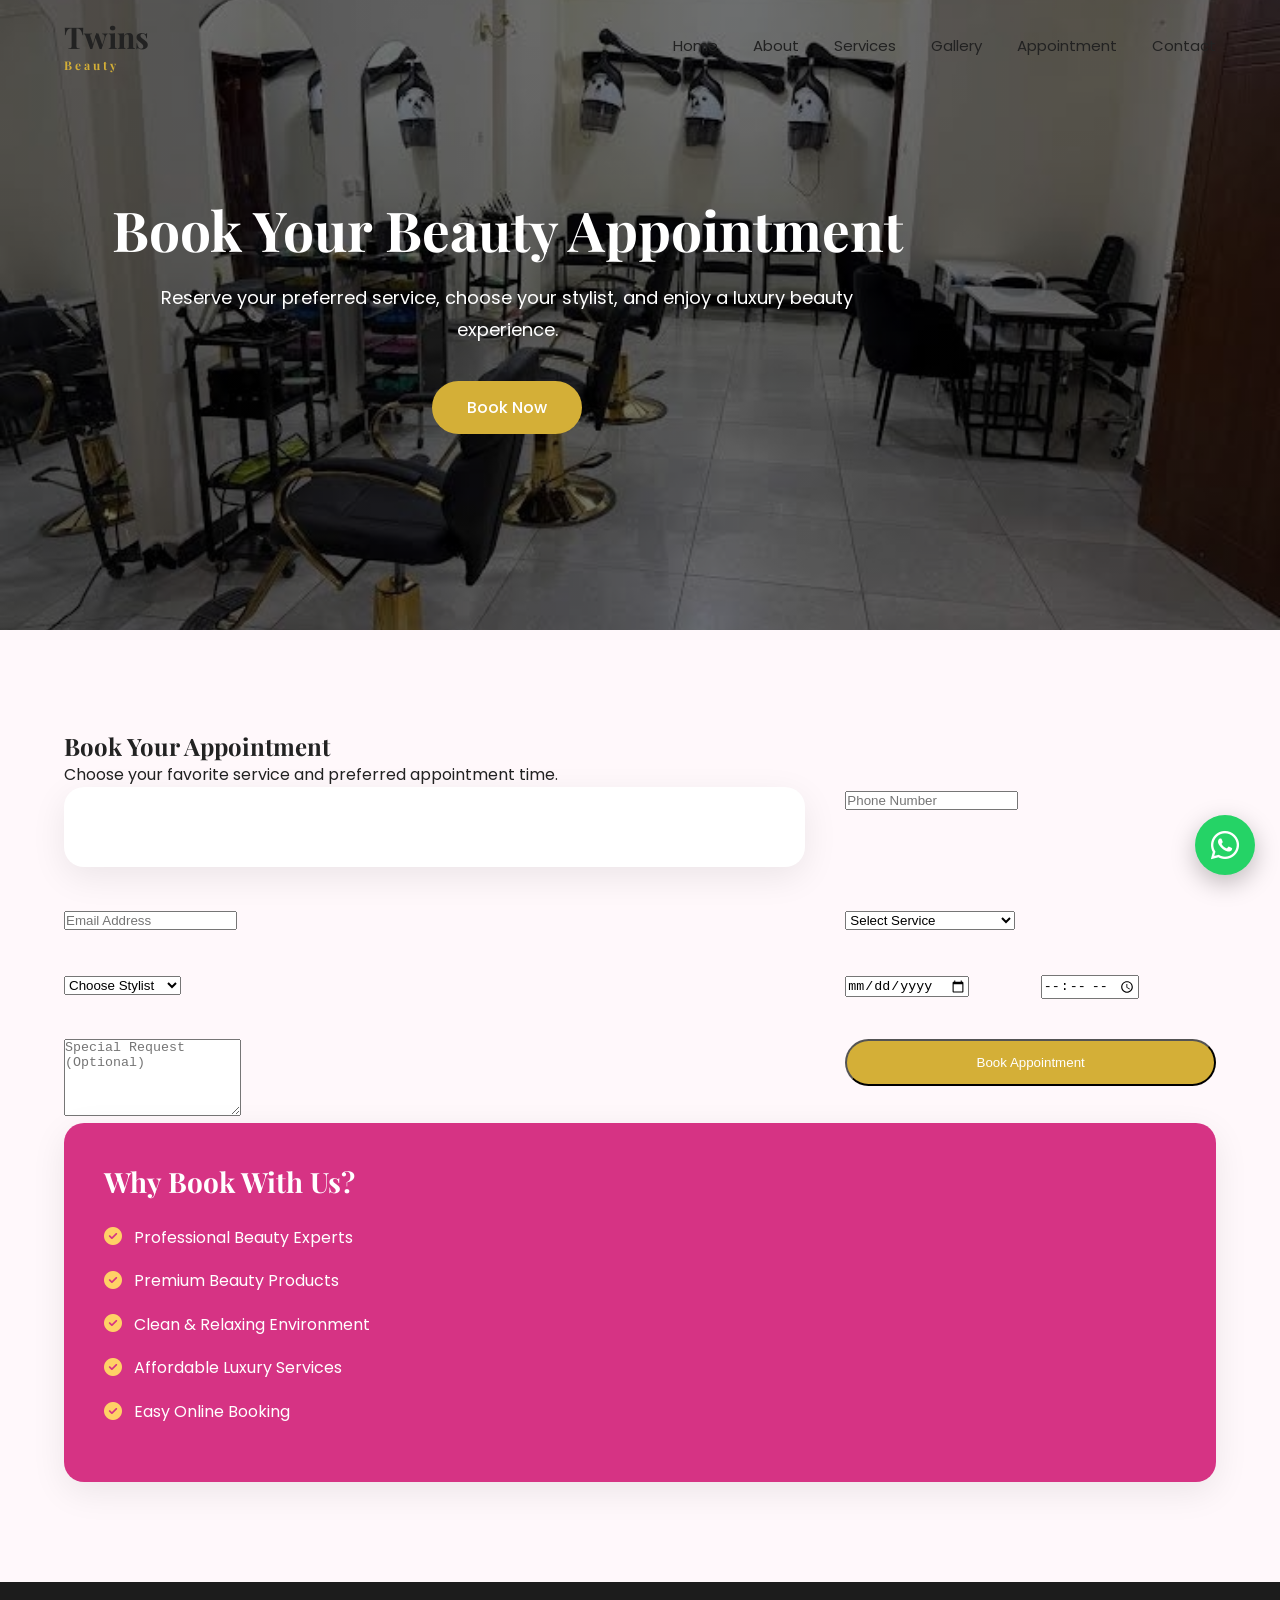
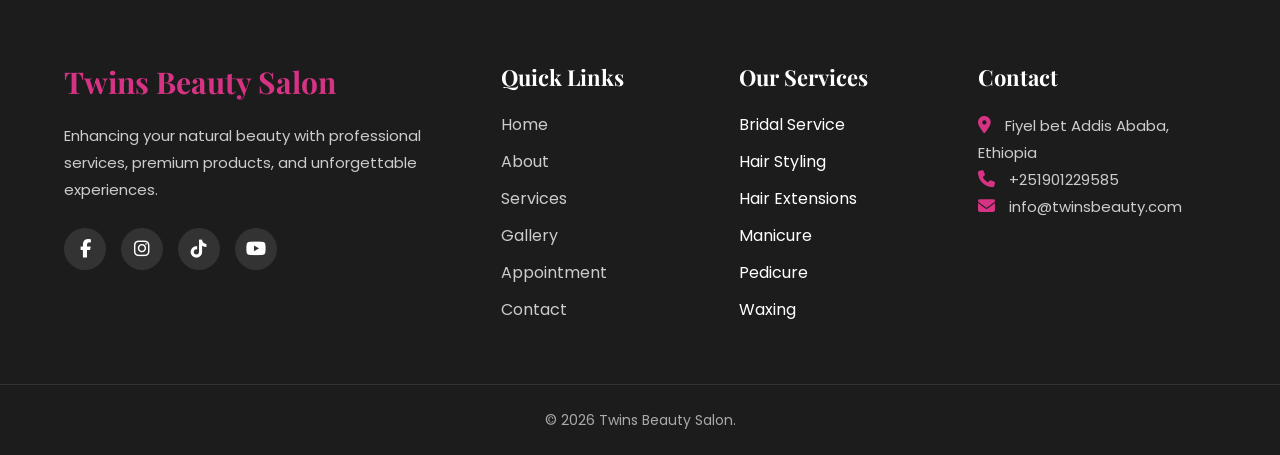
==== appointment.html @ 47b4827d "Add files via upload" ====
<!DOCTYPE html>
<html lang="en">

<head>

<meta charset="UTF-8">

<meta name="viewport"
content="width=device-width, initial-scale=1.0">

<title>Book Appointment | Twins Beauty Salon</title>
<!-- SEO META TAGS -->

<meta name="description"
content="Twins Beauty Salon offers professional beauty services including bridal makeup, hair styling, manicure, pedicure, waxing and more in Ethiopia.">


<meta name="keywords"
content="Beauty Salon, Hair Styling, Bridal Service, Manicure, Pedicure, Waxing, Ethiopia">


<meta name="author"
content="Twins Beauty Salon">


<meta name="robots"
content="index, follow">
<link rel="stylesheet" href="style.css">
<link rel="stylesheet" href="appointment.css">

<link rel="preconnect"
href="https://fonts.googleapis.com">

<link rel="preconnect"
href="https://fonts.gstatic.com"
crossorigin>

<link href="https://fonts.googleapis.com/css2?family=Poppins:wght@300;400;500;600;700&family=Playfair+Display:wght@600;700&display=swap"
rel="stylesheet">

<link rel="stylesheet"
href="https://cdnjs.cloudflare.com/ajax/libs/font-awesome/6.7.2/css/all.min.css">

</head>

<body>


<!-- ===========================
        HEADER
=========================== -->


<header>

<div class="container nav-container">

<div class="logo">
<a href="index.html">
Twins
<span>Beauty</span>
</a>
</div>

<nav>

<ul class="nav-links">

<li><a href="index.html">Home</a></li>
<li><a href="about.html">About</a></li>
<li><a href="services.html">Services</a></li>
<li><a href="gallery.html">Gallery</a></li>
<li><a href="appointment.html" class="active">Appointment</a></li>
<li><a href="contact.html">Contact</a></li>

</ul>

</nav>

<div class="menu-btn">
<i class="fa-solid fa-bars"></i>
</div>

</div>

</header>


<!-- ===========================
        HERO
=========================== -->

<section class="appointment-hero">

<div class="container">

<div class="hero-content reveal">

<h1>

Book Your Beauty Appointment

</h1>

<p>

Reserve your preferred service,
choose your stylist,
and enjoy a luxury beauty experience.

</p>

<a href="#booking"

class="btn">

Book Now

</a>

</div>

</div>

</section>
  <!-- ===========================
        BOOKING SECTION
=========================== -->

<section class="booking-section" id="booking">

<div class="container">

<div class="section-title reveal">

<h2>Book Your Appointment</h2>

<p>
Choose your favorite service and preferred appointment time.
</p>

</div>


<div class="booking-container">


<!-- Booking Form -->

<div class="booking-form reveal">
<form
action="https://formsubmit.co/efiyeeyu574@gmail.com"
method="POST"
class="appointment-form">

<input type="hidden" name="_captcha" value="false">

<input type="hidden" name="_subject"
value="New Appointment - Twins Beauty Salon">

<input type="hidden" name="_next"
value="https://mame469.github.io/twins-beauty-salon/thankyou.html">

<input type="hidden" name="_template" value="table">



</div>


<div class="form-group">

<input
type="tel"
name="phone"
placeholder="Phone Number"
required>

</div>


<div class="form-group">

<input
type="email"
name="email"
placeholder="Email Address">

</div>


<div class="form-group">

<select
name="service"
required>

<option value="">
Select Service
</option>

<option>
Bridal Service
</option>

<option>
Eyebrow Beautification
</option>

<option>
Eyebrow Shaping
</option>

<option>
Hair Extensions
</option>

<option>
Hair Styling
</option>

<option>
Hair Threading
</option>

<option>
Manicure
</option>

<option>
Pedicure
</option>

<option>
Shampoo & Conditioning
</option>

<option>
Waxing
</option>

</select>

</div>


<div class="form-group">

<select
name="stylist"
required>

<option value="">
Choose Stylist
</option>

<option>
Senior Stylist
</option>

<option>
Beauty Expert
</option>

<option>
Bridal Specialist
</option>

<option>
Hair Specialist
</option>

</select>

</div>


<div class="form-row">

<div class="form-group">

<input
type="date"
name="date"
required>

</div>


<div class="form-group">

<input
type="time"
name="time"
required>
</div>

</div>


<div class="form-group">

<textarea
name="message"
rows="5"
placeholder="Special Request (Optional)">
</textarea>

</div>


<button
type="submit"
class="btn">

Book Appointment

</button>

</form>

</div>



<!-- Booking Info -->

<div class="booking-info reveal">

<h3>

Why Book With Us?

</h3>

<ul>

<li>
<i class="fa-solid fa-circle-check"></i>
Professional Beauty Experts
</li>

<li>
<i class="fa-solid fa-circle-check"></i>
Premium Beauty Products
</li>

<li>
<i class="fa-solid fa-circle-check"></i>
Clean & Relaxing Environment
</li>

<li>
<i class="fa-solid fa-circle-check"></i>
Affordable Luxury Services
</li>

<li>
<i class="fa-solid fa-circle-check"></i>
Easy Online Booking
</li>

</ul>

</div>

</div>

</div>

</section>
 <!-- ===========================
        FOOTER
=========================== -->

<footer class="footer">


<div class="container">


<div class="footer-container">



<!-- About -->

<div class="footer-box">

<h2>
Twins Beauty Salon
</h2>

<p>

Enhancing your natural beauty with
professional services, premium products,
and unforgettable experiences.

</p>


<div class="footer-social">


<a href="#">
<i class="fa-brands fa-facebook-f"></i>
</a>


<a href="#">
<i class="fa-brands fa-instagram"></i>
</a>


<a href="#">
<i class="fa-brands fa-tiktok"></i>
</a>


<a href="#">
<i class="fa-brands fa-youtube"></i>
</a>


</div>


</div>





<!-- Quick Links -->

<div class="footer-box">

<h3>
Quick Links
</h3>


<ul>

<li>
<a href="index.html">
Home
</a>
</li>


<li>
<a href="about.html">
About
</a>
</li>


<li>
<a href="services.html">
Services
</a>
</li>


<li>
<a href="gallery.html">
Gallery
</a>
</li>


<li>
<a href="appointment.html">
Appointment
</a>
</li>


<li>
<a href="contact.html">
Contact
</a>
</li>


</ul>

</div>






<!-- Services -->

<div class="footer-box">

<h3>
Our Services
</h3>


<ul>

<li>Bridal Service</li>

<li>Hair Styling</li>

<li>Hair Extensions</li>

<li>Manicure</li>

<li>Pedicure</li>

<li>Waxing</li>


</ul>


</div>






<!-- Contact -->

<div class="footer-box">


<h3>
Contact
</h3>


<p>
<i class="fa-solid fa-location-dot"></i>
Fiyel bet Addis Ababa, Ethiopia
</p>


<p>
<i class="fa-solid fa-phone"></i>
+251901229585
</p>


<p>
<i class="fa-solid fa-envelope"></i>
info@twinsbeauty.com
</p>



</div>


</div>


</div>



<div class="footer-bottom">


<p>

© 2026 Twins Beauty Salon.

</p>


</div>


</footer>
<!-- WHATSAPP -->
<a href="https://wa.me/251901229585?text=Hello%20Twins%20Beauty%20Salon,%20I%20would%20like%20to%20book%20an%20appointment." class="whatsapp" target="_blank">

<i class="fa-brands fa-whatsapp"></i>

</a>
<script src="script.js"></script>

</body>

</html>
---- style.css ----
/* ===========================
   TRANSFORMATION BUTTON
=========================== */

.transformation-btn{

text-align:center;

margin-top:50px;

}

.transformation-btn .btn{

display:inline-block;

padding:15px 35px;

background:#d63384;

color:#fff;

text-decoration:none;

border-radius:50px;

font-weight:600;

transition:.3s;

}

.transformation-btn .btn:hover{

background:#b0256d;

transform:translateY(-5px);

}
/* ===========================
   TWINS BEAUTY SALON
   STYLE CSS PART 1
=========================== */


/* ===========================
      GOOGLE FONT
=========================== */

@import url('https://fonts.googleapis.com/css2?family=Playfair+Display:wght@400;500;600;700&family=Poppins:wght@300;400;500;600&display=swap');





/* ===========================
      GLOBAL RESET
=========================== */


*{

margin:0;
padding:0;
box-sizing:border-box;

}



html{

scroll-behavior:smooth;

}



body{

font-family:'Poppins',sans-serif;

background:#fff;

color:#222;

overflow-x:hidden;

}



h1,h2,h3{

font-family:'Playfair Display',serif;

}



a{

text-decoration:none;

color:inherit;

}



img{

width:100%;

display:block;

}



ul{

list-style:none;

}





/* ===========================
      COLORS
=========================== */


:root{


--primary:#d4af37;

--rose:#e8b4b8;

--pink:#fce4ec;

--dark:#111;

--light:#fff;


}





/* ===========================
      CONTAINER
=========================== */


.container{

width:90%;

max-width:1200px;

margin:auto;

}





.section{

padding:100px 0;

}







/* ===========================
      BUTTONS
=========================== */


.btn{


display:inline-block;

padding:14px 35px;

background:var(--primary);

color:white;

border-radius:30px;

font-weight:500;

transition:.4s;


}



.btn:hover{


background:#b8941f;

transform:translateY(-5px);


}





.btn-outline{


display:inline-block;

padding:14px 35px;

border:1px solid white;

color:white;

border-radius:30px;

margin-left:15px;

transition:.4s;


}



.btn-outline:hover{


background:white;

color:#111;


}








/* ===========================
      LOADER
=========================== */


.loader{


position:fixed;

top:0;

left:0;

width:100%;

height:100vh;

background:#111;

display:flex;

align-items:center;

justify-content:center;

z-index:9999;


}



.loader-logo{


font-family:'Playfair Display',serif;

font-size:50px;

color:var(--primary);

letter-spacing:3px;


}









/* ===========================
      HEADER
=========================== */


header{


position:fixed;

top:0;

left:0;

width:100%;

z-index:1000;

transition:.4s;


}



header.scrolled{


background:white;

box-shadow:0 5px 20px rgba(0,0,0,.1);


}



.nav-container{


height:90px;

display:flex;

align-items:center;

justify-content:space-between;


}






.logo a{


font-size:30px;

font-family:'Playfair Display',serif;

font-weight:700;


}



.logo span{


display:block;

font-size:12px;

letter-spacing:3px;

color:var(--primary);


}





.nav-links{


display:flex;

gap:35px;


}



.nav-links a{


font-size:15px;

transition:.3s;


}



.nav-links a:hover,
.nav-links a.active{


color:var(--primary);


}





.menu-btn{


display:none;

font-size:25px;

cursor:pointer;


}









/* ===========================
      HERO SECTION
=========================== */


.hero{


height:100vh;

position:relative;

display:flex;

align-items:center;

justify-content:center;

text-align:center;

color:white;

overflow:hidden;


}
/* HERO SLIDER */

.hero{

position:relative;

height:100vh;

overflow:hidden;

}


.hero-slider{

position:absolute;

top:0;

left:0;

width:100%;

height:100%;

}


.hero-slide{

position:absolute;

width:100%;

height:100%;

opacity:0;

transition:opacity 1.5s ease;

}


.hero-slide.active{

opacity:1;

}


.hero-slide img{

width:100%;

height:100%;

object-fit:cover;

animation:zoomHero 8s linear infinite;

}


@keyframes zoomHero{

0%{

transform:scale(1);

}

100%{

transform:scale(1.1);

}

}


.hero-overlay{

position:absolute;

top:0;

left:0;

width:100%;

height:100%;

background:rgba(0,0,0,.45);

z-index:1;

}


.hero-content{

position:relative;

z-index:2;

}


.hero-video{


position:absolute;

top:0;

left:0;

width:100%;

height:100%;

object-fit:cover;

z-index:-2;


}




.hero-overlay{


position:absolute;

width:100%;

height:100%;

background:rgba(0,0,0,.45);

z-index:-1;


}





.hero-content{


max-width:850px;

padding:20px;


}



.hero-content .subtitle{


color:var(--primary);

font-size:20px;

letter-spacing:3px;

margin-bottom:20px;


}



.hero-content h1{


font-size:65px;

line-height:1.2;

margin-bottom:25px;


}



.hero-content p{


font-size:18px;

line-height:1.8;

margin-bottom:35px;


}





.scroll-down{


position:absolute;

bottom:30px;

display:flex;

flex-direction:column;

align-items:center;

gap:10px;


}



.scroll-down i{


font-size:22px;

animation:bounce 2s infinite;


}



@keyframes bounce{


0%,100%{

transform:translateY(0);

}


50%{

transform:translateY(10px);

}


}
/* ===========================
      WELCOME SECTION
=========================== */


.welcome-grid{

display:grid;

grid-template-columns:1fr 1fr;

align-items:center;

gap:60px;

}





.welcome-image{

position:relative;

}



.welcome-image img{

height:550px;

object-fit:cover;

border-radius:20px;


}





.experience-box{


position:absolute;

bottom:30px;

right:-30px;

background:white;

padding:30px;

text-align:center;

box-shadow:0 10px 30px rgba(0,0,0,.15);

border-radius:15px;


}



.experience-box h3{


font-size:45px;

color:var(--primary);


}



.experience-box p{


font-size:14px;


}





.section-subtitle{


color:var(--primary);

font-size:18px;

letter-spacing:3px;

margin-bottom:15px;


}





.welcome-content h2{


font-size:45px;

margin-bottom:25px;

line-height:1.3;


}



.welcome-content p{


color:#666;

line-height:1.8;

margin-bottom:20px;


}









/* ===========================
      COUNTER SECTION
=========================== */


.counter-section{


background:#111;

padding:70px 0;

color:white;


}



.counter-grid{


display:grid;

grid-template-columns:repeat(4,1fr);

gap:30px;


}



.counter-box{


text-align:center;


}



.counter-box i{


font-size:35px;

color:var(--primary);

margin-bottom:15px;


}



.counter-box h3{


font-size:45px;

margin-bottom:10px;


}



.counter-box p{


color:#ddd;


}









/* ===========================
      SECTION HEADER
=========================== */


.section-header{


text-align:center;

max-width:700px;

margin:0 auto 60px;


}



.section-header h2{


font-size:45px;

margin-bottom:20px;


}



.section-header p{


color:#666;

line-height:1.7;


}









/* ===========================
      SERVICES CARDS
=========================== */


.services-grid{


display:grid;

grid-template-columns:repeat(4,1fr);

gap:30px;


}





.service-card{


background:white;

padding:40px 25px;

text-align:center;

border-radius:20px;

box-shadow:0 10px 30px rgba(0,0,0,.08);

transition:.4s;


}




.service-card:hover{


transform:translateY(-10px);

box-shadow:0 20px 40px rgba(0,0,0,.15);


}





.service-card i{


font-size:40px;

color:var(--primary);

margin-bottom:20px;


}





.service-card h3{


font-size:25px;

margin-bottom:15px;


}





.service-card p{


color:#666;

line-height:1.7;

margin-bottom:20px;


}





.service-card a{


color:var(--primary);

font-weight:600;


}









/* ===========================
      WHY CHOOSE US
=========================== */


.why-us{


background:#faf7f7;


}





.why-grid{


display:grid;

grid-template-columns:repeat(4,1fr);

gap:30px;


}




.why-card{


background:white;

padding:35px 25px;

border-radius:20px;

text-align:center;

transition:.4s;


}



.why-card:hover{


transform:translateY(-10px);


}




.why-card i{


font-size:40px;

color:var(--primary);

margin-bottom:20px;


}




.why-card h3{


font-size:24px;

margin-bottom:15px;


}



.why-card p{


color:#666;

line-height:1.7;


}
/* ===========================
      BEAUTY EXPERTS
=========================== */


.experts-grid{

display:grid;

grid-template-columns:repeat(3,1fr);

gap:35px;

}



.expert-card{

background:white;

border-radius:20px;

overflow:hidden;

text-align:center;

box-shadow:0 10px 30px rgba(0,0,0,.08);

transition:.4s;

}



.expert-card:hover{

transform:translateY(-10px);

}



.expert-image{

height:350px;

overflow:hidden;

}



.expert-image img{

height:100%;

object-fit:cover;

transition:.5s;

}



.expert-card:hover img{

transform:scale(1.1);

}



.expert-card h3{

font-size:28px;

margin-top:25px;

}



.expert-card p{

color:var(--primary);

margin:10px 0;

}



.expert-social{

display:flex;

justify-content:center;

gap:15px;

padding-bottom:25px;

}



.expert-social a{

width:35px;

height:35px;

border-radius:50%;

display:flex;

align-items:center;

justify-content:center;

background:#fce4ec;

color:#111;

transition:.3s;

}



.expert-social a:hover{

background:var(--primary);

color:white;

}









/* ===========================
      BEFORE AFTER
=========================== */


.before-grid{

display:grid;

grid-template-columns:repeat(2,1fr);

gap:40px;

}



.before-card{

position:relative;

height:450px;

overflow:hidden;

border-radius:20px;

}



.before-card > img{

width:100%;

height:100%;

object-fit:cover;

}



.after-image{

position:absolute;

top:0;

left:50%;

width:50%;

height:100%;

overflow:hidden;

border-left:3px solid white;

}



.after-image img{

height:100%;

width:200%;

object-fit:cover;

}









/* ===========================
      TESTIMONIALS
=========================== */


.testimonials{

background:#faf7f7;

}



.testimonial-grid{

display:grid;

grid-template-columns:repeat(3,1fr);

gap:30px;

}



.testimonial-card{

background:white;

padding:35px;

border-radius:20px;

box-shadow:0 10px 30px rgba(0,0,0,.08);

text-align:center;

}



.testimonial-card i{

font-size:35px;

color:var(--primary);

margin-bottom:20px;

}



.testimonial-card p{

color:#666;

line-height:1.8;

font-style:italic;

margin-bottom:25px;

}



.testimonial-card h3{

font-size:22px;

}



.testimonial-card span{

color:var(--primary);

font-size:14px;

}









/* ===========================
      INSTAGRAM GALLERY
=========================== */


.instagram-grid{

display:grid;

grid-template-columns:repeat(4,1fr);

gap:20px;

}



.insta-item{

position:relative;

height:300px;

overflow:hidden;

border-radius:15px;

}



.insta-item img{

height:100%;

object-fit:cover;

transition:.5s;

}



.insta-item:hover img{

transform:scale(1.1);

}



.insta-overlay{

position:absolute;

inset:0;

background:rgba(0,0,0,.5);

display:flex;

align-items:center;

justify-content:center;

opacity:0;

transition:.4s;

}



.insta-overlay i{

font-size:40px;

color:white;

}



.insta-item:hover .insta-overlay{

opacity:1;

}









/* ===========================
      OFFER CTA
=========================== */


.offer-cta{

background:

linear-gradient(
rgba(0,0,0,.55),
rgba(0,0,0,.55)
),

url("../images/offer-bg.jpg");

background-size:cover;

background-position:center;

padding:120px 0;

color:white;

text-align:center;

}



.offer-content h2{

font-size:50px;

margin:20px 0;

}



.offer-content p{

font-size:18px;

margin-bottom:30px;

}
/* ===========================
      APPOINTMENT SECTION
=========================== */


.appointment-box{

background:#111;

color:white;

padding:50px;

border-radius:25px;

display:flex;

align-items:center;

justify-content:space-between;

gap:30px;

}



.appointment-box h2{

font-size:40px;

margin:15px 0;

}



.appointment-box p{

color:#ddd;

line-height:1.7;

}
/* ===========================
      SCROLL REVEAL
=========================== */


.reveal{

opacity:0;

transform:translateY(50px);

transition:1s;

}



.reveal.active{

opacity:1;

transform:translateY(0);

}

/* ===========================
      RESPONSIVE DESIGN
=========================== */



@media(max-width:992px){



.nav-links{

position:fixed;

top:90px;

right:-100%;

width:280px;

height:100vh;

background:white;

flex-direction:column;

align-items:center;

padding-top:50px;

transition:.4s;

}



.nav-links.active{

right:0;

}



.menu-btn{

display:block;

}



.hero-content h1{

font-size:45px;

}



.welcome-grid,
.contact-grid{

grid-template-columns:1fr;

}



.counter-grid{

grid-template-columns:repeat(2,1fr);

}



.services-grid,
.why-grid{

grid-template-columns:repeat(2,1fr);

}



.experts-grid{

grid-template-columns:1fr 1fr;

}



.testimonial-grid{

grid-template-columns:1fr;

}



.instagram-grid{

grid-template-columns:repeat(2,1fr);

}



.footer-grid{

grid-template-columns:1fr;

}



.appointment-box{

flex-direction:column;

text-align:center;

}


}

@media(max-width:600px){
  .section{

padding:70px 0;

}



.hero-content h1{

font-size:35px;

}



.hero-content p{

font-size:15px;

}



.btn,
.btn-outline{

padding:12px 25px;

font-size:14px;

}



.welcome-content h2,
.section-header h2,
.contact-text h2{

font-size:32px;

}



.counter-grid,
.services-grid,
.why-grid,
.experts-grid{

grid-template-columns:1fr;

}



.instagram-grid{

grid-template-columns:1fr;

}



.experience-box{

right:10px;

}



.appointment-box h2{

font-size:30px;

}


}


/* ===========================
        BEFORE & AFTER
=========================== */


.before-after{

background:#faf7f7;

}



.before-grid{

display:grid;

grid-template-columns:repeat(2,1fr);

gap:35px;

}



.before-card{

display:grid;

grid-template-columns:1fr 1fr;

background:white;

border-radius:20px;

overflow:hidden;

box-shadow:0 15px 35px rgba(0,0,0,.08);

}



.before-image,
.after-image{

position:relative;

height:350px;

overflow:hidden;

}



.before-image img,
.after-image img{

width:100%;

height:100%;

object-fit:cover;

transition:.5s;

}



.before-image:hover img,
.after-image:hover img{

transform:scale(1.08);

}





.before-image span,
.after-image span{

position:absolute;

bottom:20px;

left:20px;

padding:8px 20px;

border-radius:30px;

background:rgba(0,0,0,.65);

color:white;

font-size:14px;

}









/* =====================================
   FOOTER CSS PART 1
===================================== */



.footer{

background:#1c1c1c;

color:#fff;

padding-top:80px;

}



.footer-container{

display:grid;

grid-template-columns:2fr 1fr 1fr 1.2fr;

gap:40px;

padding-bottom:50px;

}





.footer-box h2{

font-family:"Playfair Display",serif;

font-size:30px;

margin-bottom:20px;

color:#d63384;

}



.footer-box h3{

font-size:22px;

margin-bottom:20px;

font-family:"Playfair Display",serif;

}



.footer-box p{

color:#ccc;

line-height:1.8;

font-size:15px;

}




/* Quick Links */

.footer-box ul{

list-style:none;

padding:0;

}



.footer-box ul li{

margin-bottom:12px;

}



.footer-box ul li a{

text-decoration:none;

color:#ccc;

transition:.3s;

}



.footer-box ul li a:hover{

color:#d63384;

padding-left:8px;

}





/* Contact Icons */

.footer-box p i{

color:#d63384;

margin-right:10px;

font-size:17px;

}







/* Social Icons */


.footer-social{

display:flex;

gap:15px;

margin-top:25px;

}



.footer-social a{

width:42px;

height:42px;

display:flex;

align-items:center;

justify-content:center;

background:#333;

color:#fff;

border-radius:50%;

font-size:18px;

transition:.3s;

}



.footer-social a:hover{

background:#d63384;

transform:translateY(-5px);

}
/* =====================================
   FOOTER CSS PART 2
===================================== */



/* Footer Bottom */

.footer-bottom{

border-top:1px solid rgba(255,255,255,.1);

text-align:center;

padding:25px 15px;

}



.footer-bottom p{

color:#aaa;

font-size:14px;

margin:0;

}







/* =====================================
   WHATSAPP BUTTON
===================================== */


.whatsapp{

position:fixed;

right:25px;

bottom:25px;

width:60px;

height:60px;

background:#25D366;

color:#fff;

border-radius:50%;

display:flex;

align-items:center;

justify-content:center;

font-size:32px;

text-decoration:none;

z-index:999;

box-shadow:0 8px 25px rgba(0,0,0,.25);

transition:.3s;

}



.whatsapp:hover{

transform:scale(1.1);

}







/* WhatsApp Pulse Animation */

.whatsapp.pulse{

animation:pulse 1.5s infinite;

}



@keyframes pulse{


0%{

box-shadow:0 0 0 0 rgba(37,211,102,.7);

}


70%{

box-shadow:0 0 0 20px rgba(37,211,102,0);

}


100%{

box-shadow:0 0 0 0 rgba(37,211,102,0);

}


}







/* =====================================
   BACK TO TOP
===================================== */


.back-to-top{

position:fixed;

right:25px;

bottom:100px;

width:45px;

height:45px;

border:none;

border-radius:50%;

background:#d63384;

color:#fff;

font-size:18px;

cursor:pointer;

opacity:0;

visibility:hidden;

transition:.3s;

z-index:999;

}



.back-to-top.show{

opacity:1;

visibility:visible;

}



.back-to-top:hover{

transform:translateY(-5px);

}








/* =====================================
   RESPONSIVE FOOTER
===================================== */


@media(max-width:991px){


.footer-container{

grid-template-columns:1fr 1fr;

}


}



@media(max-width:600px){


.footer-container{

grid-template-columns:1fr;

}


.footer{

padding-top:50px;

}


.whatsapp{

width:55px;

height:55px;

font-size:28px;

right:15px;

bottom:20px;

}


.back-to-top{

right:15px;

bottom:90px;

}


}
---- appointment.css ----
/* =====================================
   APPOINTMENT PAGE
===================================== */





/* =====================================
   HERO SECTION
===================================== */

.appointment-hero{

min-height:70vh;

display:flex;

align-items:center;

justify-content:center;

text-align:center;

background:linear-gradient(rgba(0,0,0,.55),rgba(0,0,0,.55)),
url("images/hero1.jpg") center/cover no-repeat;

color:#fff;

padding:120px 20px;

}



.appointment-hero h1{

font-size:55px;

font-weight:700;

margin-bottom:20px;

font-family:"Playfair Display",serif;

}



.appointment-hero p{

max-width:700px;

margin:auto;

font-size:18px;

line-height:1.8;

margin-bottom:35px;

}








/* =====================================
   BOOKING SECTION
===================================== */

.booking-section{

padding:100px 0;

background:#fff8fb;

}



.booking-container{

display:grid;

grid-template-columns:2fr 1fr;

gap:40px;

align-items:start;

}








/* =====================================
   BOOKING FORM
===================================== */

.booking-form{

background:#fff;

padding:40px;

border-radius:20px;

box-shadow:0 10px 35px rgba(0,0,0,.08);

}



.booking-form .form-group{

margin-bottom:20px;

}



.booking-form input,

.booking-form select,

.booking-form textarea{

width:100%;

padding:16px 18px;

border:1px solid #ddd;

border-radius:12px;

font-size:16px;

outline:none;

transition:.3s;

font-family:"Poppins",sans-serif;

}



.booking-form input:focus,

.booking-form select:focus,

.booking-form textarea:focus{

border-color:#d63384;

box-shadow:0 0 10px rgba(214,51,132,.15);

}



.form-row{

display:grid;

grid-template-columns:1fr 1fr;

gap:20px;

}
/* =====================================
   APPOINTMENT PAGE CSS PART 2
===================================== */





/* =====================================
   BOOKING INFO
===================================== */

.booking-info{

background:#d63384;

color:#fff;

padding:40px;

border-radius:20px;

box-shadow:0 10px 35px rgba(0,0,0,.08);

position:sticky;

top:120px;

}



.booking-info h3{

font-size:28px;

margin-bottom:25px;

font-family:"Playfair Display",serif;

}



.booking-info ul{

list-style:none;

padding:0;

margin:0;

}



.booking-info li{

display:flex;

align-items:center;

gap:12px;

margin-bottom:18px;

font-size:16px;

line-height:1.6;

}



.booking-info i{

color:#ffd166;

font-size:18px;

}








/* =====================================
   BUTTON
===================================== */

.booking-form .btn{

width:100%;

padding:16px;

border:none;

border-radius:50px;

background:#d63384;

color:#fff;

font-size:17px;

font-weight:600;

cursor:pointer;

transition:.3s;

}



.booking-form .btn:hover{

background:#b6256f;

transform:translateY(-3px);

box-shadow:0 10px 25px rgba(214,51,132,.3);

}








/* =====================================
   INPUT PLACEHOLDER
===================================== */

.booking-form input::placeholder,

.booking-form textarea::placeholder{

color:#999;

}








/* =====================================
   RESPONSIVE
===================================== */

@media(max-width:991px){

.booking-container{

grid-template-columns:1fr;

}

.booking-info{

position:static;

}

}



@media(max-width:768px){

.appointment-hero{

min-height:55vh;

padding:100px 20px;

}

.appointment-hero h1{

font-size:38px;

}

.appointment-hero p{

font-size:16px;

}

.booking-form{

padding:25px;

}

.form-row{

grid-template-columns:1fr;

}

}



@media(max-width:480px){

.appointment-hero h1{

font-size:30px;

}

.booking-info{

padding:25px;

}

.booking-info h3{

font-size:22px;

}

.booking-form input,

.booking-form select,

.booking-form textarea{

padding:14px;

}

}
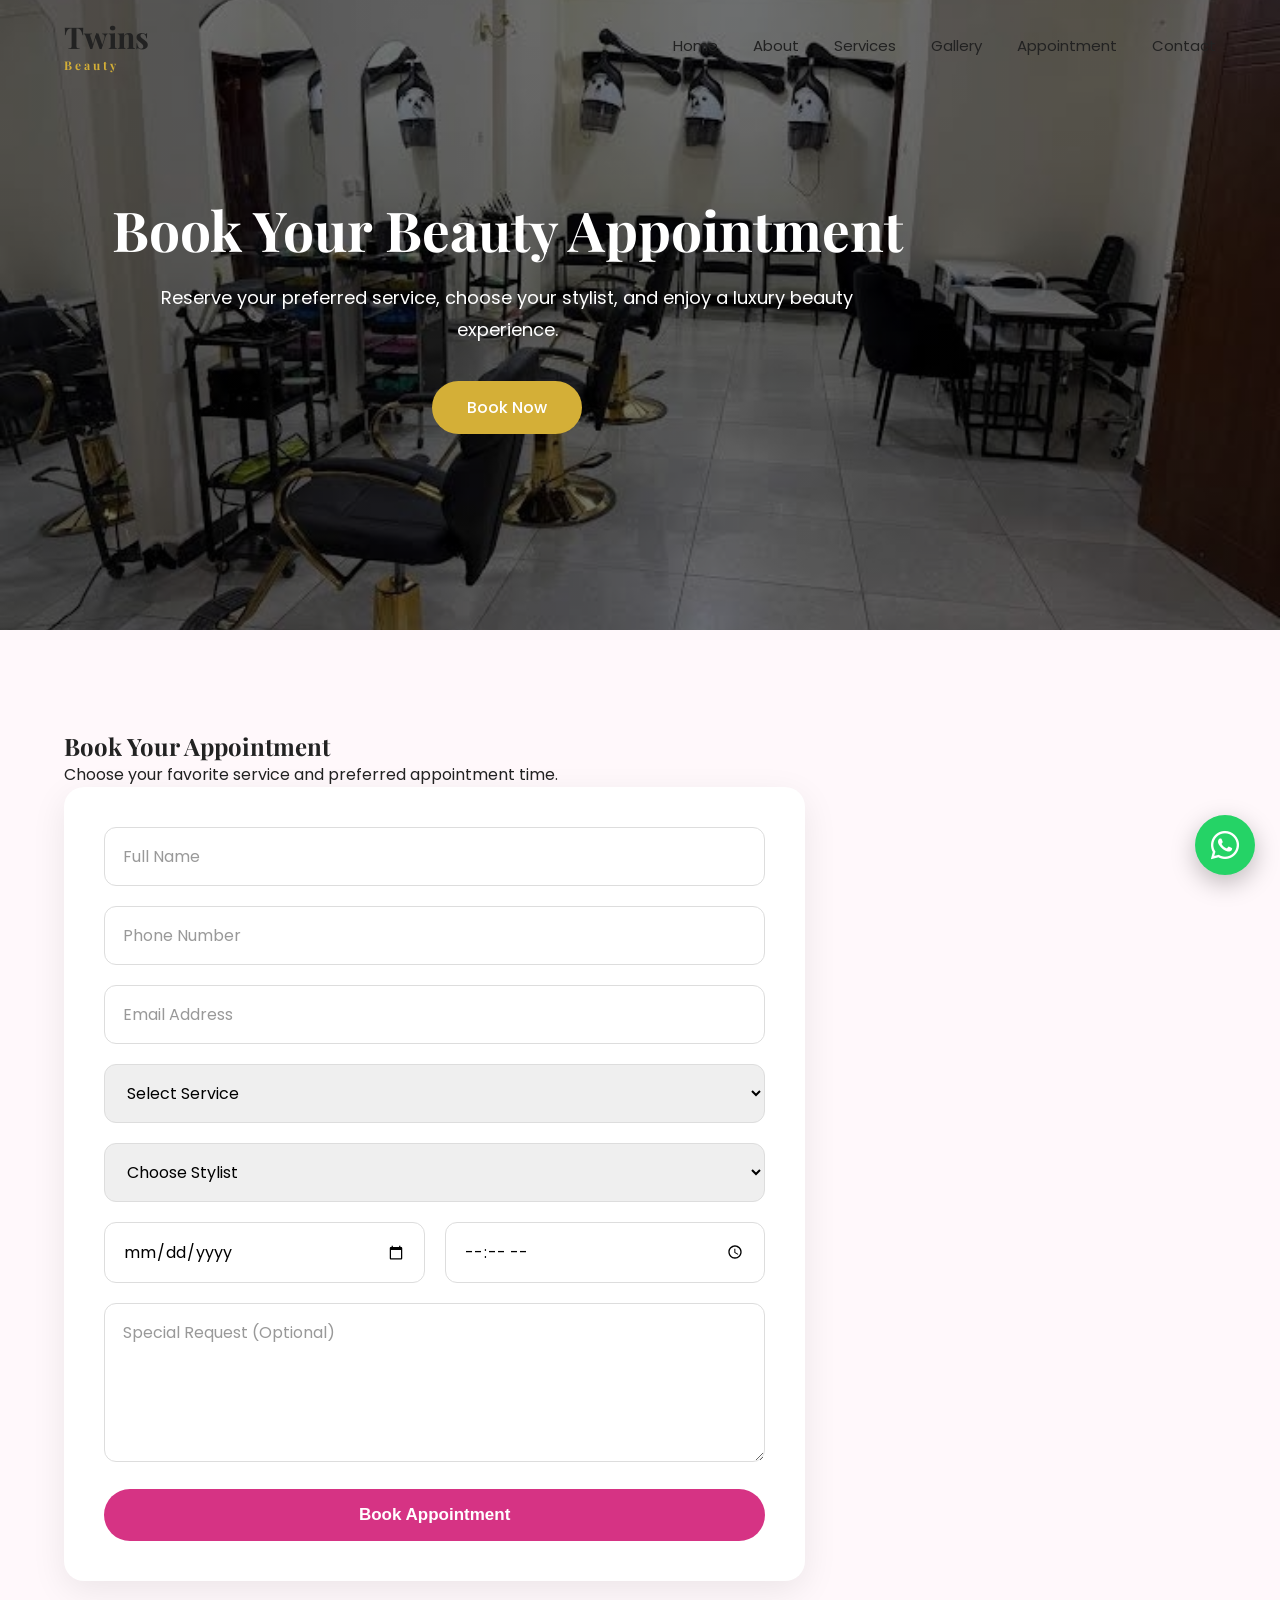
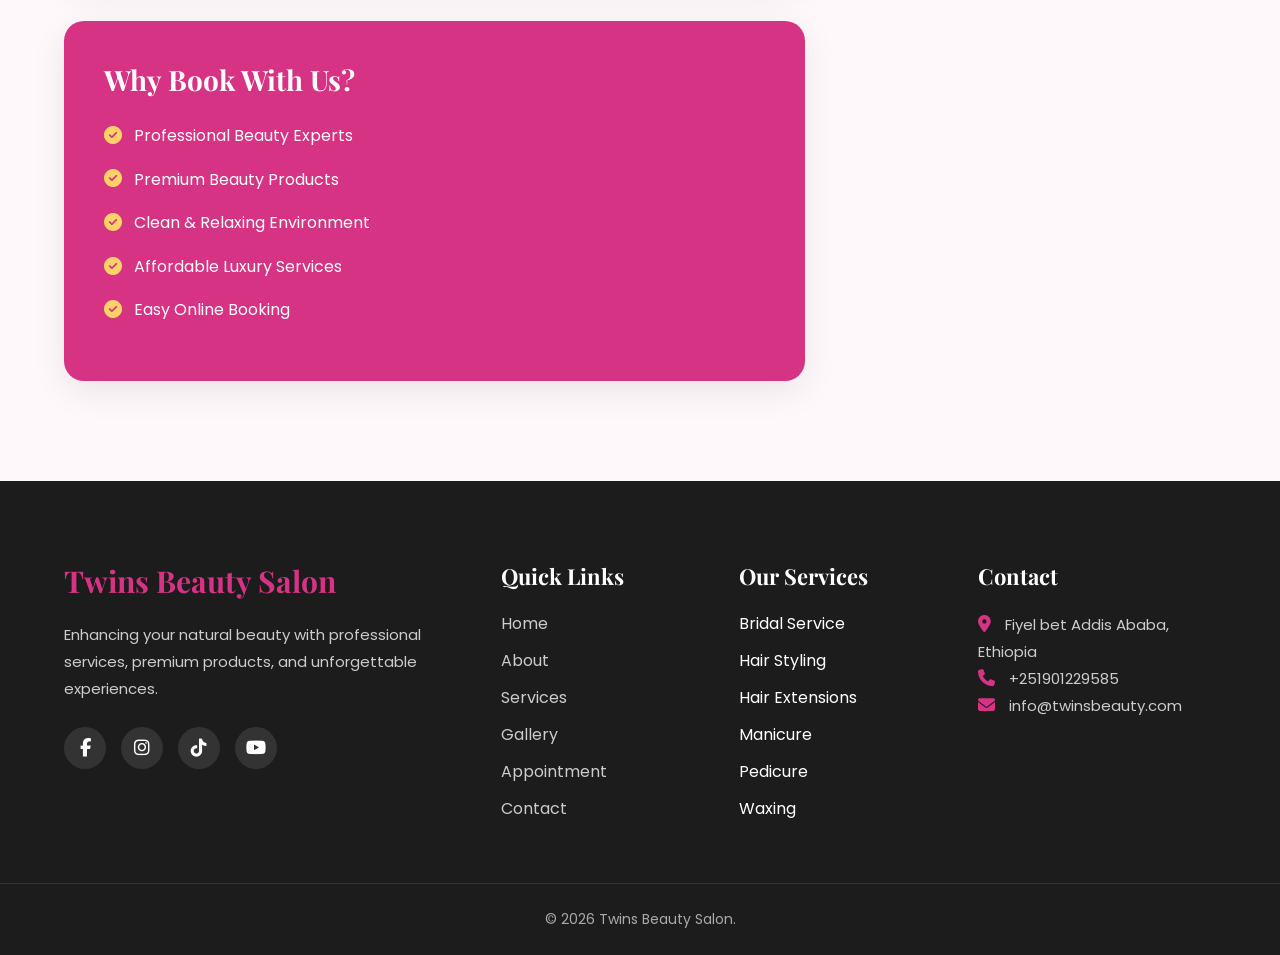
==== commit 8393e28d: "Add files via upload" ====
--- a/appointment.html
+++ b/appointment.html
@@ -147,7 +147,10 @@
 
 <!-- Booking Form -->
 
+<!-- Booking Form -->
+
 <div class="booking-form reveal">
+
 <form
 action="https://formsubmit.co/efiyeeyu574@gmail.com"
 method="POST"
@@ -158,12 +161,20 @@
 <input type="hidden" name="_subject"
 value="New Appointment - Twins Beauty Salon">
 
+<input type="hidden" name="_template"
+value="table">
+
 <input type="hidden" name="_next"
 value="https://mame469.github.io/twins-beauty-salon/thankyou.html">
 
-<input type="hidden" name="_template" value="table">
-
-
+
+<div class="form-group">
+
+<input
+type="text"
+name="name"
+placeholder="Full Name"
+required>
 
 </div>
 
@@ -184,7 +195,8 @@
 <input
 type="email"
 name="email"
-placeholder="Email Address">
+placeholder="Email Address"
+required>
 
 </div>
 
@@ -195,49 +207,27 @@
 name="service"
 required>
 
-<option value="">
-Select Service
-</option>
-
-<option>
-Bridal Service
-</option>
-
-<option>
-Eyebrow Beautification
-</option>
-
-<option>
-Eyebrow Shaping
-</option>
-
-<option>
-Hair Extensions
-</option>
-
-<option>
-Hair Styling
-</option>
-
-<option>
-Hair Threading
-</option>
-
-<option>
-Manicure
-</option>
-
-<option>
-Pedicure
-</option>
-
-<option>
-Shampoo & Conditioning
-</option>
-
-<option>
-Waxing
-</option>
+<option value="">Select Service</option>
+
+<option>Bridal Service</option>
+
+<option>Eyebrow Beautification</option>
+
+<option>Eyebrow Shaping</option>
+
+<option>Hair Extensions</option>
+
+<option>Hair Styling</option>
+
+<option>Hair Threading</option>
+
+<option>Manicure</option>
+
+<option>Pedicure</option>
+
+<option>Shampoo & Conditioning</option>
+
+<option>Waxing</option>
 
 </select>
 
@@ -250,25 +240,15 @@
 name="stylist"
 required>
 
-<option value="">
-Choose Stylist
-</option>
-
-<option>
-Senior Stylist
-</option>
-
-<option>
-Beauty Expert
-</option>
-
-<option>
-Bridal Specialist
-</option>
-
-<option>
-Hair Specialist
-</option>
+<option value="">Choose Stylist</option>
+
+<option>Senior Stylist</option>
+
+<option>Beauty Expert</option>
+
+<option>Bridal Specialist</option>
+
+<option>Hair Specialist</option>
 
 </select>
 
@@ -293,6 +273,7 @@
 type="time"
 name="time"
 required>
+
 </div>
 
 </div>
@@ -320,9 +301,7 @@
 </form>
 
 </div>
-
-
-
+        <br><br>
 <!-- Booking Info -->
 
 <div class="booking-info reveal">
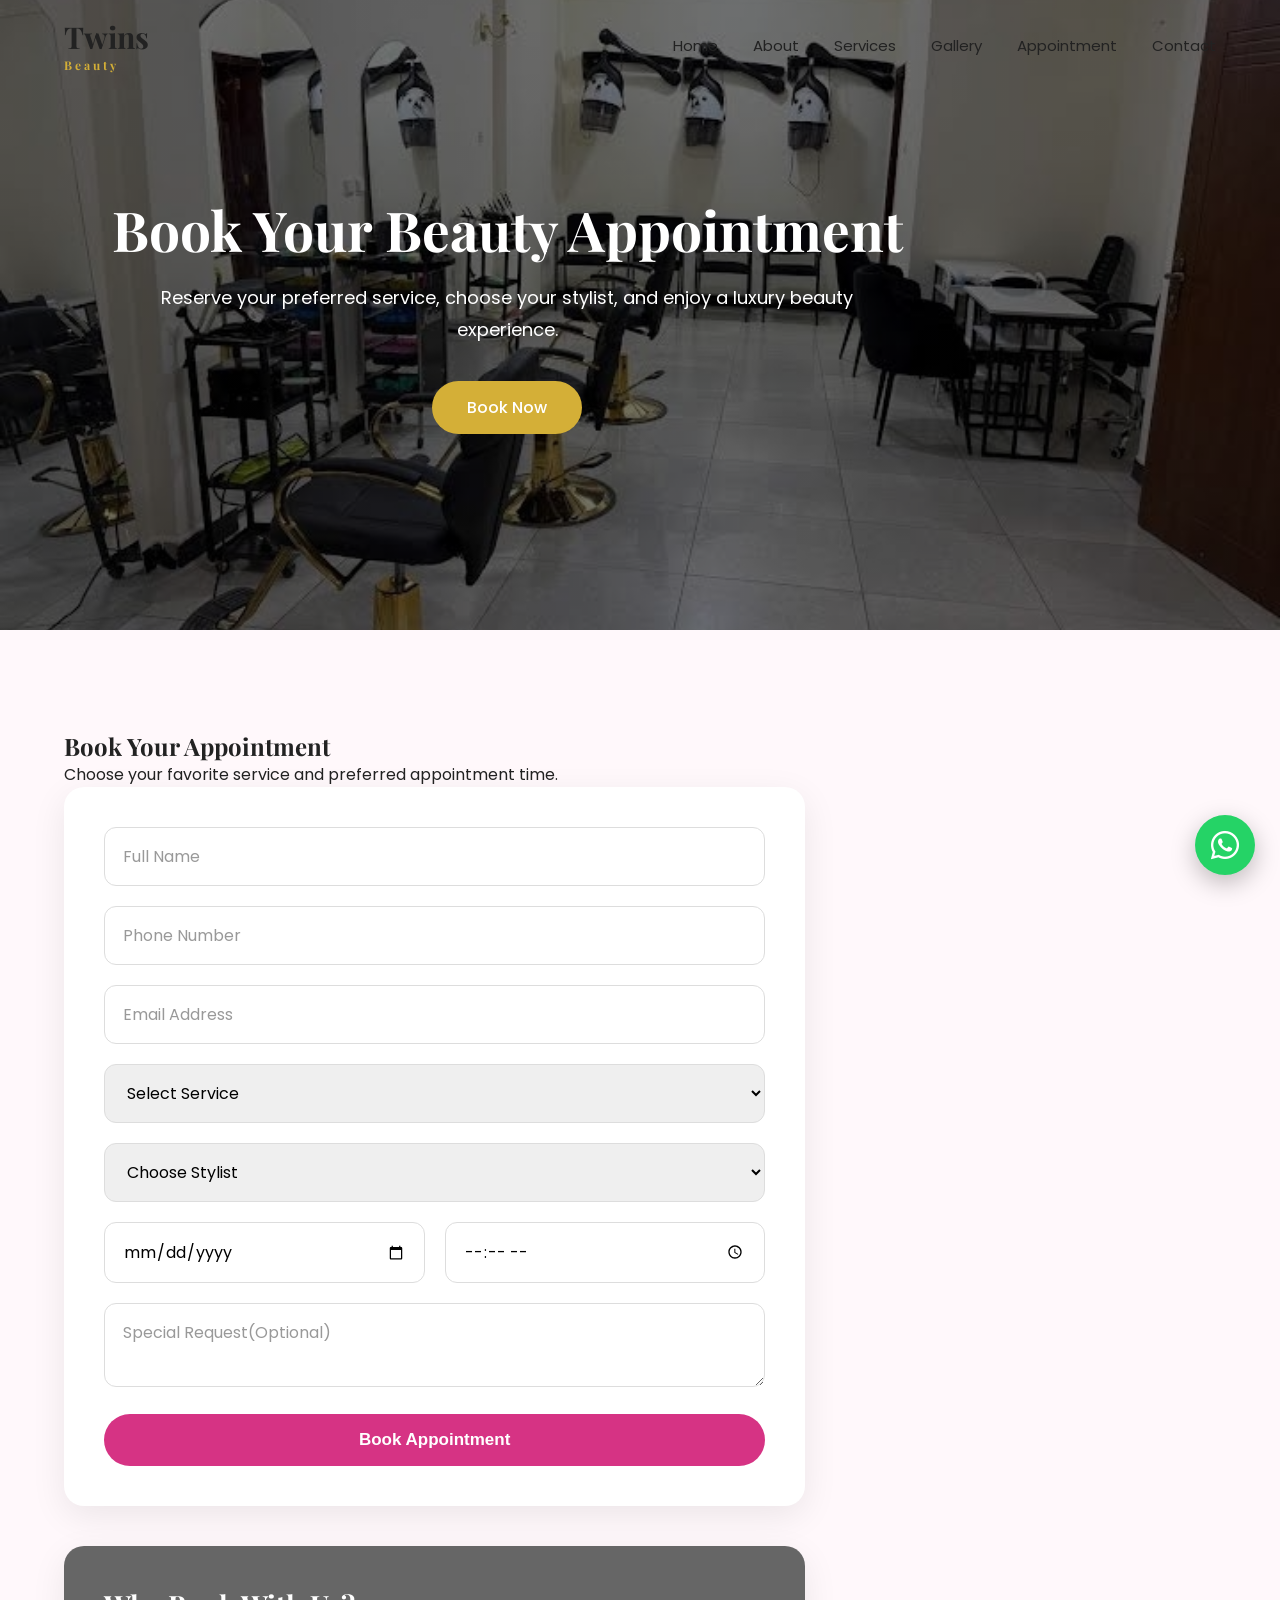
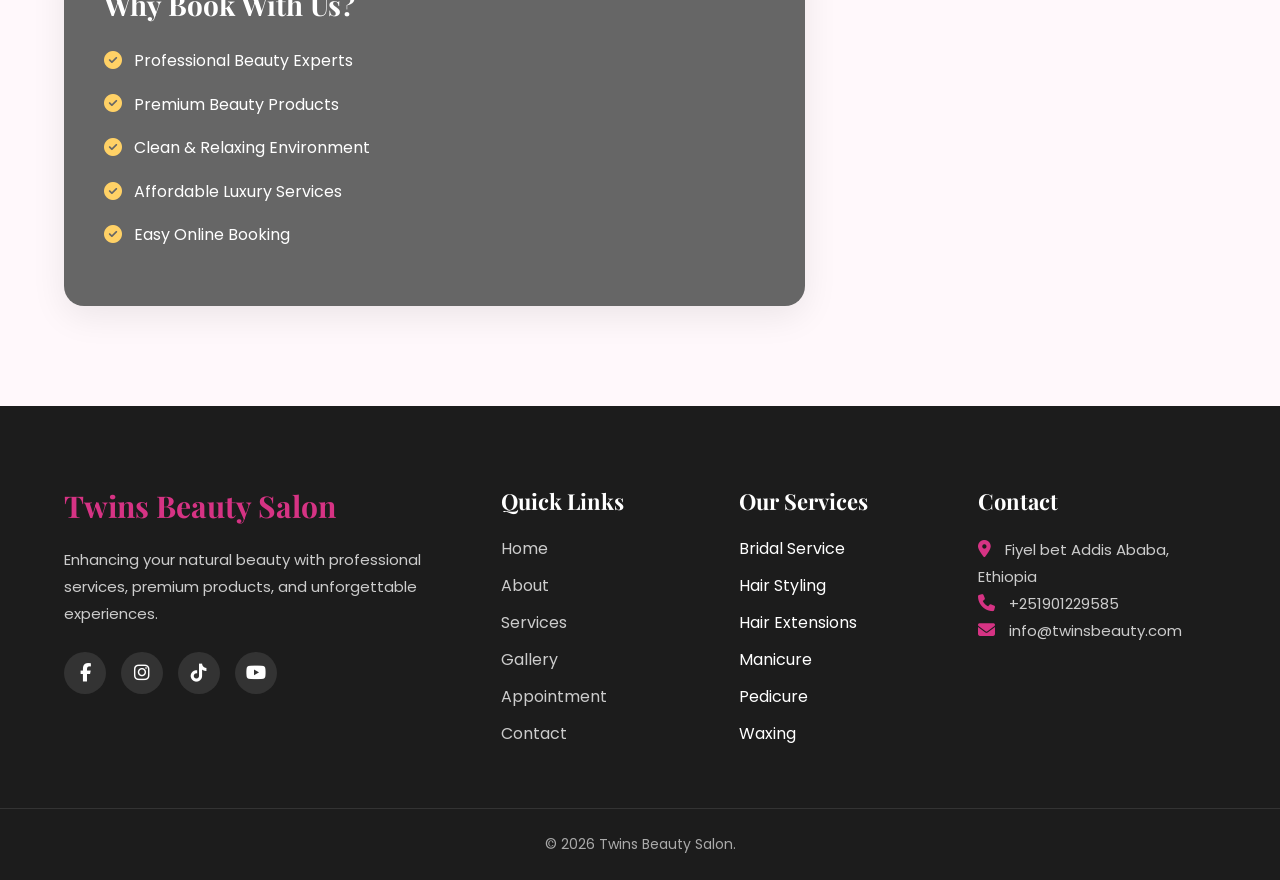
==== commit 9d0f1314: "Add files via upload" ====
--- a/appointment.html
+++ b/appointment.html
@@ -146,67 +146,23 @@
 
 
 <!-- Booking Form -->
-
-<!-- Booking Form -->
-
-<div class="booking-form reveal">
-
-<form
-action="https://formsubmit.co/efiyeeyu574@gmail.com"
-method="POST"
-class="appointment-form">
-
-<input type="hidden" name="_captcha" value="false">
-
-<input type="hidden" name="_subject"
-value="New Appointment - Twins Beauty Salon">
-
-<input type="hidden" name="_template"
-value="table">
-
-<input type="hidden" name="_next"
+        <div class="booking-form reveal">
+<form action="https://formspree.io/f/mdaqqwad" method="POST" class="appointment-form">
+        <input
+type="hidden"
+name="_next"
 value="https://mame469.github.io/twins-beauty-salon/thankyou.html">
-
-
-<div class="form-group">
-
-<input
-type="text"
-name="name"
-placeholder="Full Name"
-required>
-
-</div>
-
-
-<div class="form-group">
-
-<input
-type="tel"
-name="phone"
-placeholder="Phone Number"
-required>
-
-</div>
-
-
-<div class="form-group">
-
-<input
-type="email"
-name="email"
-placeholder="Email Address"
-required>
-
-</div>
-
-
-<div class="form-group">
-
-<select
-name="service"
-required>
-
+<div class="form-group">
+<input type="text" name="name" placeholder="Full Name" required>
+</div>
+<div class="form-group">
+<input type="tel" name="phone" placeholder="Phone Number" required>
+        </div>
+<div class="form-group">
+<input type="email" name="email" placeholder="Email Address" required>
+        </div>   
+<div class="form-group">
+<select name="service" required>
 <option value="">Select Service</option>
 
 <option>Bridal Service</option>
@@ -228,18 +184,10 @@
 <option>Shampoo & Conditioning</option>
 
 <option>Waxing</option>
-
 </select>
-
-</div>
-
-
-<div class="form-group">
-
-<select
-name="stylist"
-required>
-
+</div>
+        <div class="form-group">
+<select name="stylist" required>
 <option value="">Choose Stylist</option>
 
 <option>Senior Stylist</option>
@@ -251,56 +199,26 @@
 <option>Hair Specialist</option>
 
 </select>
-
-</div>
-
-
-<div class="form-row">
-
-<div class="form-group">
-
-<input
-type="date"
-name="date"
-required>
-
-</div>
-
-
-<div class="form-group">
-
-<input
-type="time"
-name="time"
-required>
-
-</div>
-
-</div>
-
-
-<div class="form-group">
-
-<textarea
-name="message"
-rows="5"
-placeholder="Special Request (Optional)">
-</textarea>
-
-</div>
-
-
-<button
-type="submit"
-class="btn">
-
+</div>
+                <div class="form-row">
+        <div class="form-group">
+<input type="date" name="date" required>
+        </div>
+<div class="form-group">
+<input type="time" name="time" required>
+        </div>
+        </div>              
+<div class="form-group">
+<textarea name="message" placeholder="Special Request(Optional)"></textarea>
+</div>
+<button type="submit" class="btn">
 Book Appointment
-
 </button>
 
 </form>
-
-</div>
+</div>
+
+
         <br><br>
 <!-- Booking Info -->
 
--- a/appointment.css
+++ b/appointment.css
@@ -185,228 +185,228 @@
 
 
 /* =====================================
-   BOOKING INFO
+   BOOKING INFO d63384
 ===================================== */
 
 .booking-info{
 
+background:#666;
+
+color:#fff;
+
+padding:40px;
+
+border-radius:20px;
+
+box-shadow:0 10px 35px rgba(0,0,0,.08);
+
+position:sticky;
+
+top:120px;
+
+}
+
+
+
+.booking-info h3{
+
+font-size:28px;
+
+margin-bottom:25px;
+
+font-family:"Playfair Display",serif;
+
+}
+
+
+
+.booking-info ul{
+
+list-style:none;
+
+padding:0;
+
+margin:0;
+
+}
+
+
+
+.booking-info li{
+
+display:flex;
+
+align-items:center;
+
+gap:12px;
+
+margin-bottom:18px;
+
+font-size:16px;
+
+line-height:1.6;
+
+}
+
+
+
+.booking-info i{
+
+color:#ffd166;
+
+font-size:18px;
+
+}
+
+
+
+
+
+
+
+
+/* =====================================
+   BUTTON
+===================================== */
+
+.booking-form .btn{
+
+width:100%;
+
+padding:16px;
+
+border:none;
+
+border-radius:50px;
+
 background:#d63384;
 
 color:#fff;
 
-padding:40px;
-
-border-radius:20px;
-
-box-shadow:0 10px 35px rgba(0,0,0,.08);
-
-position:sticky;
-
-top:120px;
-
-}
-
-
+font-size:17px;
+
+font-weight:600;
+
+cursor:pointer;
+
+transition:.3s;
+
+}
+
+
+
+.booking-form .btn:hover{
+
+background:#b6256f;
+
+transform:translateY(-3px);
+
+box-shadow:0 10px 25px rgba(214,51,132,.3);
+
+}
+
+
+
+
+
+
+
+
+/* =====================================
+   INPUT PLACEHOLDER
+===================================== */
+
+.booking-form input::placeholder,
+
+.booking-form textarea::placeholder{
+
+color:#999;
+
+}
+
+
+
+
+
+
+
+
+/* =====================================
+   RESPONSIVE
+===================================== */
+
+@media(max-width:991px){
+
+.booking-container{
+
+grid-template-columns:1fr;
+
+}
+
+.booking-info{
+
+position:static;
+
+}
+
+}
+
+
+
+@media(max-width:768px){
+
+.appointment-hero{
+
+min-height:55vh;
+
+padding:100px 20px;
+
+}
+
+.appointment-hero h1{
+
+font-size:38px;
+
+}
+
+.appointment-hero p{
+
+font-size:16px;
+
+}
+
+.booking-form{
+
+padding:25px;
+
+}
+
+.form-row{
+
+grid-template-columns:1fr;
+
+}
+
+}
+
+
+
+@media(max-width:480px){
+
+.appointment-hero h1{
+
+font-size:30px;
+
+}
+
+.booking-info{
+
+padding:25px;
+
+}
 
 .booking-info h3{
 
-font-size:28px;
-
-margin-bottom:25px;
-
-font-family:"Playfair Display",serif;
-
-}
-
-
-
-.booking-info ul{
-
-list-style:none;
-
-padding:0;
-
-margin:0;
-
-}
-
-
-
-.booking-info li{
-
-display:flex;
-
-align-items:center;
-
-gap:12px;
-
-margin-bottom:18px;
-
-font-size:16px;
-
-line-height:1.6;
-
-}
-
-
-
-.booking-info i{
-
-color:#ffd166;
-
-font-size:18px;
-
-}
-
-
-
-
-
-
-
-
-/* =====================================
-   BUTTON
-===================================== */
-
-.booking-form .btn{
-
-width:100%;
-
-padding:16px;
-
-border:none;
-
-border-radius:50px;
-
-background:#d63384;
-
-color:#fff;
-
-font-size:17px;
-
-font-weight:600;
-
-cursor:pointer;
-
-transition:.3s;
-
-}
-
-
-
-.booking-form .btn:hover{
-
-background:#b6256f;
-
-transform:translateY(-3px);
-
-box-shadow:0 10px 25px rgba(214,51,132,.3);
-
-}
-
-
-
-
-
-
-
-
-/* =====================================
-   INPUT PLACEHOLDER
-===================================== */
-
-.booking-form input::placeholder,
-
-.booking-form textarea::placeholder{
-
-color:#999;
-
-}
-
-
-
-
-
-
-
-
-/* =====================================
-   RESPONSIVE
-===================================== */
-
-@media(max-width:991px){
-
-.booking-container{
-
-grid-template-columns:1fr;
-
-}
-
-.booking-info{
-
-position:static;
-
-}
-
-}
-
-
-
-@media(max-width:768px){
-
-.appointment-hero{
-
-min-height:55vh;
-
-padding:100px 20px;
-
-}
-
-.appointment-hero h1{
-
-font-size:38px;
-
-}
-
-.appointment-hero p{
-
-font-size:16px;
-
-}
-
-.booking-form{
-
-padding:25px;
-
-}
-
-.form-row{
-
-grid-template-columns:1fr;
-
-}
-
-}
-
-
-
-@media(max-width:480px){
-
-.appointment-hero h1{
-
-font-size:30px;
-
-}
-
-.booking-info{
-
-padding:25px;
-
-}
-
-.booking-info h3{
-
 font-size:22px;
 
 }
